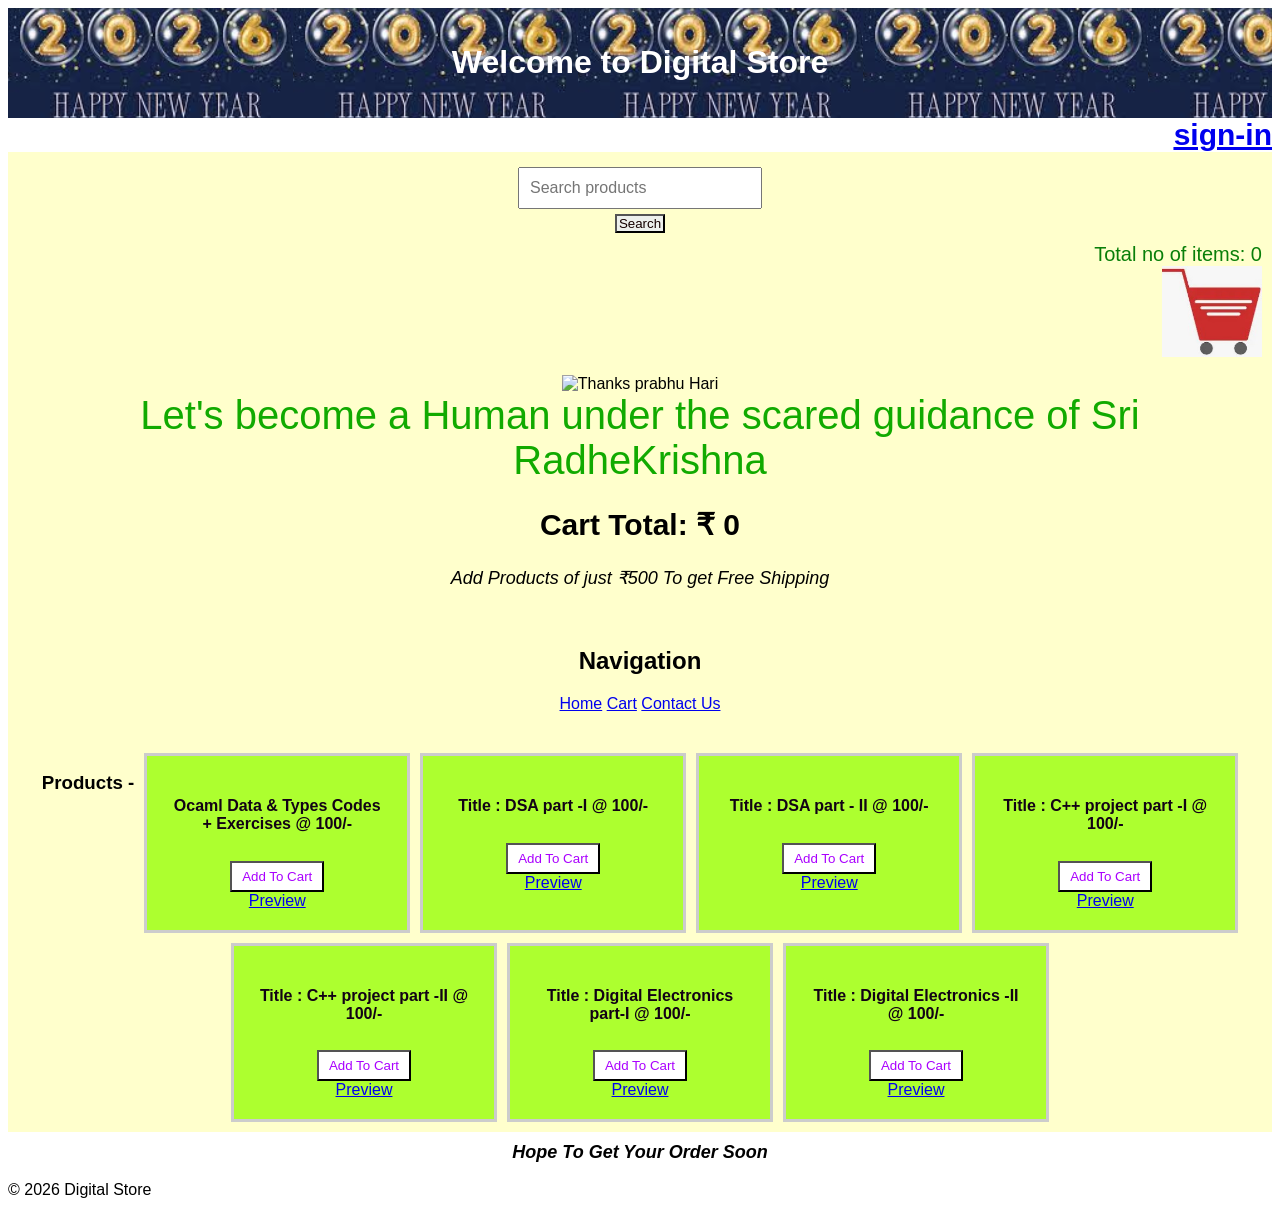
==== index.html @ e3e34397 "Initial commit - frontend ecommerce website" ====
<!DOCTYPE html> 
<html lang="en">
<head>
   <meta charset = "UTF-8">
   <meta name ="viewport"
   content="width=device-width, initial-scale =1.0" >
<title>My store</title>
<link rel="stylesheet" href="main-style.css">
</head>

<body>
 <header>
<h1> Welcome to Digital Store </h1>
</header>
 
<section class="login-link">
<strong><a href="login.html">sign-in</a></strong> 
</section>
 <main> 
<div class="search_container">
<input type="text" id="searchbox" placeholder="Search products">
<button id="searchbtn">Search</button>
<div id="result"></div>
</div>


<div class="cart_whole">
<span id ="ca_rt">0</span>
 <img src = "cart1.jpg" alt="cart items" width = "100">
 <span id ="cartbox"> Cart Empty </span>
 </div>

<p id="cart_message"> </p>



 <img src = "srikrishna.JPG" alt="Thanks prabhu Hari" width = "200">
             <section class="top1">
            <div id ="wel">Let's become a Human under the scared guidance of Sri RadheKrishna</div>

   <h2><span id ="cart_total" >0</span></h2>
   <p id="delivery_fee">
     <img id="ship-icon" src="free-ship.jpg" width="20" alt="Free Shipping" > 
      Free ship above 500/-</p>
</section>

<section class="navi">
    
         <h2>Navigation</h2>
           <a href="index.html">Home</a> 
             <a href="cartvs.html">Cart</a> 
                <a href="contactvs.html">Contact Us</a>

</section>
<section class="products">
      <h3>Products - </h3>
 <article class ="p"><h4>Ocaml Data & Types Codes + Exercises @ 100/-</h4>  
<div class="btn" data-index="0">
<button class ="p_button">Add To Cart </button>
<button class ="d_button" >Remove</button>
</div>
<a href="pre.html?id=0">Preview</a>
</article>

 <article class ="p"><h4>Title : DSA part -I @ 100/-</h4>
<div  class="btn" data-index="1">
<button class ="p_button">Add To Cart </button>
<button class ="d_button" >Remove</button>
</div>
<a href="pre.html?id=1">Preview</a>
</article>

  
          <article class ="p"><h4>Title : DSA part - II @ 100/-</h4>
<div class="btn"  data-index="2">
<button class ="p_button">Add To Cart </button>
<button class ="d_button" >Remove</button>
</div>
<a href="pre.html?id=2">Preview</a>
</article>
    
       <article class="p"><h4>Title : C++ project part -I @ 100/-</h4> 
<div class="btn"  data-index="3">
<button class ="p_button">Add To Cart </button>
<button class ="d_button" >Remove</button>
</div>
<a href="pre.html?id=3">Preview</a>
</article>
    
        <article class="p"><h4>Title : C++ project part -II @ 100/-</h4> 
<div class="btn" data-index="4">
<button class ="p_button">Add To Cart </button>
<button class ="d_button" >Remove</button>
</div>
<a href="pre.html?id=4">Preview</a>
</article>
    
               <article class="p"><h4>Title : Digital Electronics part-I @ 100/-</h4> 
<div class="btn"  data-index="5">
<button class ="p_button">Add To Cart </button>
<button class ="d_button" >Remove</button>
</div>
<a href="pre.html?id=5">Preview</a>
</article>
            
               <article class="p"><h4>Title : Digital Electronics -II @ 100/- </h4>
<div class="btn"  data-index="6" >
<button class ="p_button">Add To Cart </button>
<button class ="d_button" >Remove</button>
</div>
<a href="pre.html?id=6">Preview</a>
</article>

       
</section>          
   </main>
<p id = "info">Original text </p>

<footer>
<p> © 2026 Digital Store </p>
</footer> 
<script src= "main.js" > </script>
<script src= "cart-validation.js" ></script>

</body>
</html>
---- main-style.css ----
/*==========================
Main page style */     
      
      body{
          font-family:Arial , sans-serif;
               background-color:white;
              
           }     
      header{
      background-image: url("header.png");
     background-position-y: center;
      background-position: relative;
        color: #ffffff;
          padding : 15px;
        
                   display:flex;
                        justify-content:center;
                               gap:18px;
}

       main {
                    text-align:center;
                    padding :10px;
                  background-color:#ffffcc;
                  color:black;
                      
}
#cart_message{
font-size:18px;
text-align:center;
margin-top:5px;
}
.cart_whole{
background-color: #ffffcc;

display:flex;
font-size:20px;
flex-direction:column;
align-items : flex-end;
margin-top : 5px;

 }
#ca_rt{
color: rgb(9, 127, 9) ;
}
#cartbox{
  display:none;
border :0.2px solid #0f467d;
background-color:#ffffcc;
color: #0fac31;

}



.search_container{
  display:flex;
  flex-direction:column;
  justify-content:center;
  align-items:center;
 gap:5px;
}
#searchbox{
  margin-top:5px;
padding:10px;
width:220px;
font-size:16px;
color : rgb(0, 1, 0);
}
#searchbtn{
 
color:rgb(22, 1, 1);
background-color:#edf0ed;
padding:0px 2px;
}
.search-item{
  font-weight: bold;
  font-size:larger;
  font-style: italic;
padding: 8px;
margin-top: 6px;
background-color:#52f83c;
color:#120215;
border-radius:4px;
cursor:pointer;
}
#result{
color:rgb(180, 7, 7);
font-size:18px;
}
.login-link{
  text-align: right;
  color:#0000ff;
  font-size:30px;
  font-weight:bold;
  text-decoration:underline;
}
#wel {
                                               font-size:40px;
                                                   color:#11aa00;
   }
.top1 {
                                               font-size:20px;
                                                         text-align:center;

                                                      
                                                                        
}

.navi {
                               padding:20px;
                       margin-bottom: 20px;
                             border-radius:5px;
                               color:black;
                                          text-align:center;

                                  
}
#delivery_fee{
   display:flex;
  justify-content:center;
font-style: italic;
font-size: 18px;
}
.products {
              color:black;
               border-radius:5px;
                                display:flex;
                                      gap:10px;
                                          flex-wrap:wrap;
                                              justify-content:center;
                                                      
                                 
}
.p{
padding:20px;
border :3px solid #ccc;
background-color: greenyellow;
color:#120215;
 
width : 220px ;
}


button {
   background-color: white;
   color:#aa00ff;
transition:background-color 0.5s;
  
}
.p_button , .d_button{
  padding:6px 10px;
  margin-top:6px;
}

.p_button:hover {
background-color:green;
color :black;
cursor:pointer;
}
.d_button:hover {
background-color:red;
color :black;
cursor:pointer;
}
#searchbtn:hover{
  cursor:pointer;
  color:#000000;
  background-color:#0fac31
}
/*css reacting to js */



button:disabled {
background-color :grey;
color:#000000;;
cursor :not-allowed;
}
#info{
  margin-top:10px;
  font-size:18px;
  font-weight:bold;
  text-align: center;
  color:black;
  font-style: italic;
}
/*==========================================================================
====================media-query============================================*/

@media(max-width:600px){
header{
  background-image:url("header.png");
     background-position-y: center;
     
        color: #ffffff;
          padding : 4px;
        font-size:small;
                   display:flex;
                        justify-content:center;
                               
  
}

       main {

                    text-align:center;
                    padding :20px;
                  background-color:#ffffcc;
                  color:black;
                      
}
#wel {
                                               font-size:14px;
                                                   color:#11aa00;
   }
   #searchbox{
 width :90%;
}
.cart_whole{
  background-color:#ffffcc ;
  align-items:flex-end;
  width:"50";
}
.p{
  width:90%;
}
.search-item{
font-size:14px;
}

.login-link{
  text-align: right;
  color:#0000ff;
  font-size:14px;
  font-weight:bold;
  text-decoration:underline;
}}
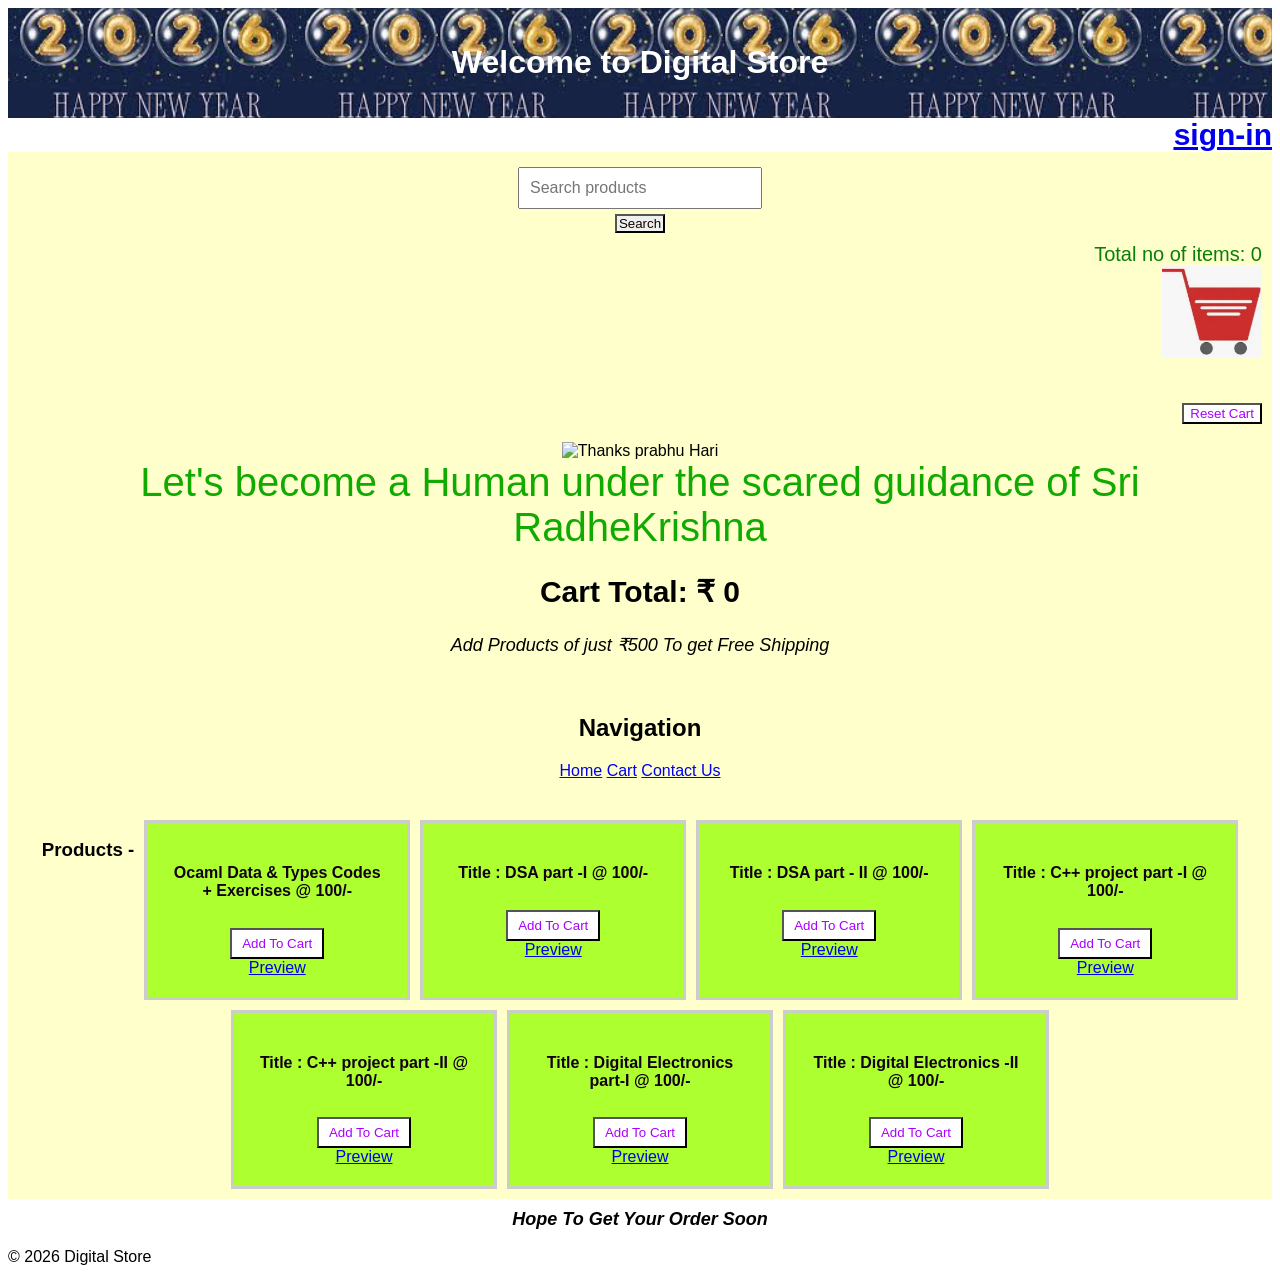
==== commit ba7ec0e8: "Added storage version check to automatically delete old data if code changed and also provided Reset" ====
--- a/index.html
+++ b/index.html
@@ -28,6 +28,7 @@
 <span id ="ca_rt">0</span>
  <img src = "cart1.jpg" alt="cart items" width = "100">
  <span id ="cartbox"> Cart Empty </span>
+ <br><br><button id="clearcart">Reset Cart</button>
  </div>
 
 <p id="cart_message"> </p>
--- a/main-style.css
+++ b/main-style.css
@@ -50,7 +50,12 @@
 color: #0fac31;
 
 }
-
+#clearcart:hover{
+  cursor:pointer;
+  background-color:#ff0000;
+  color:#ffffff;
+
+}
 
 
 .search_container{
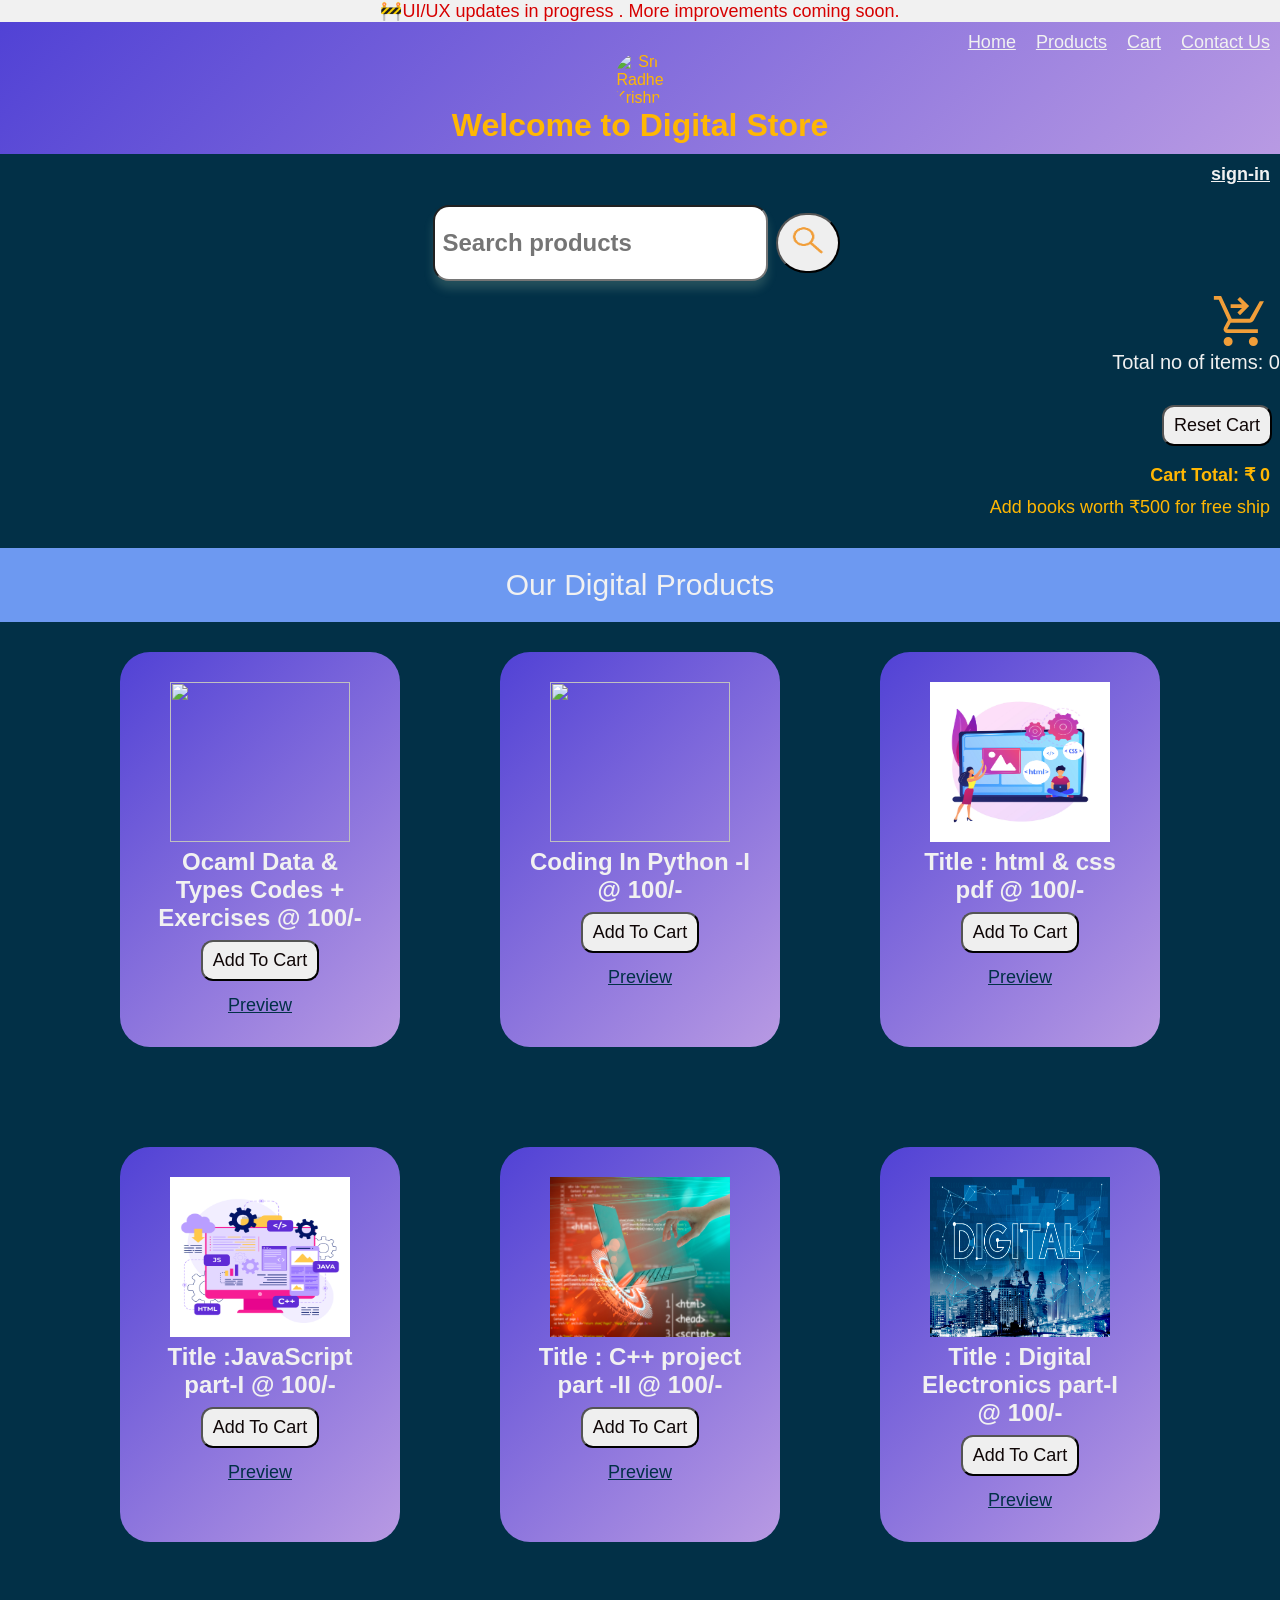
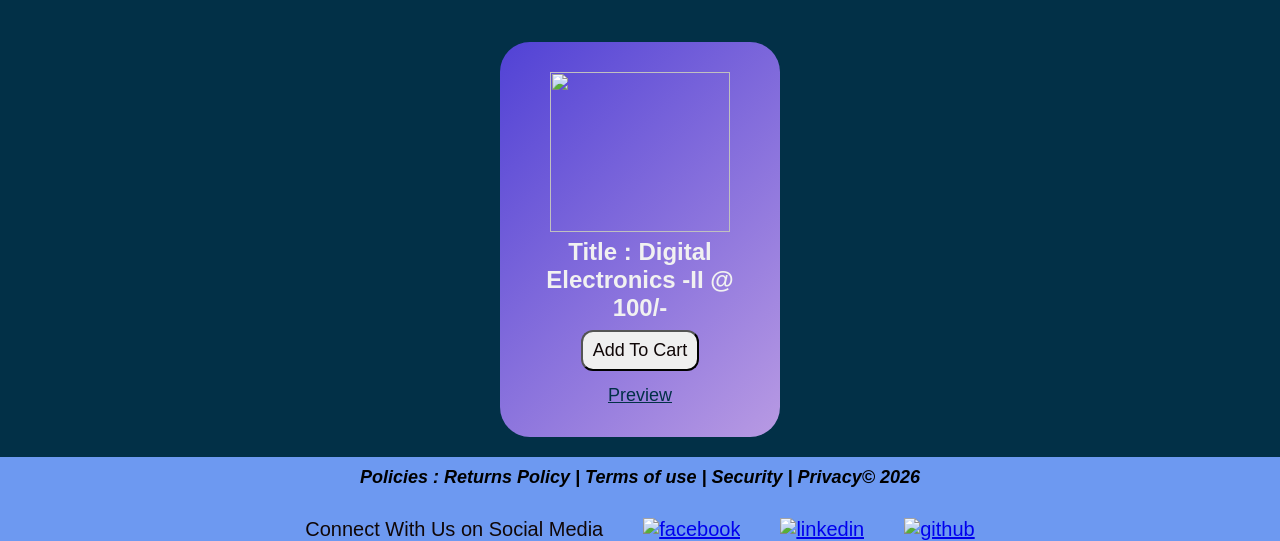
==== commit d2d6969c: "Updated UI/UX . more improvemnts coming soon with better responsiveness" ====
--- a/index.html
+++ b/index.html
@@ -9,61 +9,64 @@
 </head>
 
 <body>
+        <p id="notice">🚧UI/UX updates in progress . More improvements coming soon.</p>
  <header>
+   
+   <nav class="nav">
+    <a href="index.html">Home</a> 
+    <a href="#p">Products</a>
+   <a href="cartvs.html">Cart</a> 
+    <a href="contactvs.html">Contact Us</a>
+   </nav>
+   <img src = "srikrishna.JPG" alt="Sri Radhe Krishna" width = "200">
 <h1> Welcome to Digital Store </h1>
 </header>
  
+
+ <main> 
 <section class="login-link">
-<strong><a href="login.html">sign-in</a></strong> 
+<a href="login.html">sign-in</a>
 </section>
- <main> 
-<div class="search_container">
-<input type="text" id="searchbox" placeholder="Search products">
-<button id="searchbtn">Search</button>
-<div id="result"></div>
-</div>
-
+   <section class="search">
+<input type="text" id="searchbox" placeholder="Search products" />
+<button id="searchbtn">
+   <img src="search.png" alt="search"/>
+</button>
+</section>
+<span id="result"></span>
 
 <div class="cart_whole">
+   <img src="cart.svg" alt="your cart"/>
 <span id ="ca_rt">0</span>
- <img src = "cart1.jpg" alt="cart items" width = "100">
  <span id ="cartbox"> Cart Empty </span>
- <br><br><button id="clearcart">Reset Cart</button>
- </div>
-
+<br><button id="clearcart">Reset Cart</button>
+</div>
 <p id="cart_message"> </p>
 
-
-
- <img src = "srikrishna.JPG" alt="Thanks prabhu Hari" width = "200">
-             <section class="top1">
-            <div id ="wel">Let's become a Human under the scared guidance of Sri RadheKrishna</div>
-
+ <section class="cart-part">
    <h2><span id ="cart_total" >0</span></h2>
-   <p id="delivery_fee">
-     <img id="ship-icon" src="free-ship.jpg" width="20" alt="Free Shipping" > 
-      Free ship above 500/-</p>
+   <p id="delivery_fee">Free ship above 500/-</p>
 </section>
 
-<section class="navi">
-    
-         <h2>Navigation</h2>
-           <a href="index.html">Home</a> 
-             <a href="cartvs.html">Cart</a> 
-                <a href="contactvs.html">Contact Us</a>
+<p id="product-heading">Our Digital Products </p>
 
-</section>
 <section class="products">
-      <h3>Products - </h3>
- <article class ="p"><h4>Ocaml Data & Types Codes + Exercises @ 100/-</h4>  
+  
+ <article id="p" class ="p">
+   <img src="books.jpg" width="180" height="160"/> 
+        <h4>Ocaml Data & Types Codes + Exercises @ 100/-</h4>
 <div class="btn" data-index="0">
+   
 <button class ="p_button">Add To Cart </button>
 <button class ="d_button" >Remove</button>
 </div>
+
 <a href="pre.html?id=0">Preview</a>
 </article>
 
- <article class ="p"><h4>Title : DSA part -I @ 100/-</h4>
+ <article class ="p">
+    <img src="py.jpg" width="180" height="160"/> 
+   <h4>Coding In Python -I @ 100/-</h4>
 <div  class="btn" data-index="1">
 <button class ="p_button">Add To Cart </button>
 <button class ="d_button" >Remove</button>
@@ -72,7 +75,9 @@
 </article>
 
   
-          <article class ="p"><h4>Title : DSA part - II @ 100/-</h4>
+          <article class ="p">   
+            <img src="css.jpg" width="180" height="160"/> 
+            <h4>Title : html & css pdf @ 100/-</h4>
 <div class="btn"  data-index="2">
 <button class ="p_button">Add To Cart </button>
 <button class ="d_button" >Remove</button>
@@ -80,7 +85,9 @@
 <a href="pre.html?id=2">Preview</a>
 </article>
     
-       <article class="p"><h4>Title : C++ project part -I @ 100/-</h4> 
+       <article class="p">
+           <img src="js.jpg" width="180" height="160"/> 
+           <h4>Title :JavaScript part-I @ 100/-</h4> 
 <div class="btn"  data-index="3">
 <button class ="p_button">Add To Cart </button>
 <button class ="d_button" >Remove</button>
@@ -88,7 +95,9 @@
 <a href="pre.html?id=3">Preview</a>
 </article>
     
-        <article class="p"><h4>Title : C++ project part -II @ 100/-</h4> 
+        <article class="p">
+          <img src="c++.jpg" width="180" height="160"/> 
+          <h4>Title : C++ project part -II @ 100/-</h4> 
 <div class="btn" data-index="4">
 <button class ="p_button">Add To Cart </button>
 <button class ="d_button" >Remove</button>
@@ -96,7 +105,9 @@
 <a href="pre.html?id=4">Preview</a>
 </article>
     
-               <article class="p"><h4>Title : Digital Electronics part-I @ 100/-</h4> 
+ <article class="p">
+   <img src="digital.jpg" width="180" height="160"/> 
+                   <h4>Title : Digital Electronics part-I @ 100/-</h4> 
 <div class="btn"  data-index="5">
 <button class ="p_button">Add To Cart </button>
 <button class ="d_button" >Remove</button>
@@ -104,21 +115,38 @@
 <a href="pre.html?id=5">Preview</a>
 </article>
             
-               <article class="p"><h4>Title : Digital Electronics -II @ 100/- </h4>
+               <article class="p">
+                     <img src="py.jpg" width="180" height="160"/>
+                  <h4>Title : Digital Electronics -II @ 100/- </h4>
 <div class="btn"  data-index="6" >
 <button class ="p_button">Add To Cart </button>
 <button class ="d_button" >Remove</button>
 </div>
 <a href="pre.html?id=6">Preview</a>
 </article>
-
-       
 </section>          
    </main>
-<p id = "info">Original text </p>
+
+
 
 <footer>
-<p> © 2026 Digital Store </p>
+   
+   <span id = "info">Policies : Returns Policy | Terms of use | Security | Privacy© 2026 </span>
+
+<div class="connect">
+ 
+     <p id="social-links">Connect With Us on Social Media
+ <a href="https://www.facebook.com/DKARMAKA">   
+<img src="https://cdn.jsdelivr.net/gh/devicons/devicon@latest/icons/facebook/facebook-original.svg" alt="facebook" width="24" height="24"/>
+</a>   
+ <a href="https://www.linkedin.com/in/dipanjan-karmakar-720b54321">   
+<img src="https://cdn.jsdelivr.net/gh/devicons/devicon@latest/icons/linkedin/linkedin-original.svg" alt="linkedin" width="24" height="24"/>        
+</a> 
+ <a href="https://github.com/98180883">   
+<img src="https://cdn.jsdelivr.net/gh/devicons/devicon@latest/icons/github/github-original.svg" alt="github" width="24" height="24" />
+</a>
+</p>
+</div>
 </footer> 
 <script src= "main.js" > </script>
 <script src= "cart-validation.js" ></script>
--- a/main-style.css
+++ b/main-style.css
@@ -1,29 +1,73 @@
+:root{
+  --bg-main : #023047;
+  --bg-soft: #6d99f1;
+  --primary-colour : #FFB703;
+  --secondary-color : #FB8500;
+ --accent-color: #B1740F;
+ --text-color:#f1f1f1;
+--text-dark:#100707;
+ --warning-color: rgb(135, 0, 0);
+ --success-color: rgb(4, 111, 4);
+  --linear-gradient1:linear-gradient(
+    135deg,
+   #5142d5,
+    #b89ae3
+  );
+}
+
+
+
+
+
 /*==========================
 Main page style */     
       
-      body{
-          font-family:Arial , sans-serif;
-               background-color:white;
-              
-           }     
+*{
+  padding: 0;
+  margin: 0;
+}
+    html,body{
+min-height: 100vh;
+ font-family:Arial , sans-serif;
+background-color:var(--bg-main);
+ scroll-behavior: smooth;          
+            
+           }  
+  #notice{
+    text-align: center;
+    font-size:18px;
+    background-color: #f1f1f1;
+    color:#d60000;
+ }   
       header{
-      background-image: url("header.png");
-     background-position-y: center;
-      background-position: relative;
-        color: #ffffff;
-          padding : 15px;
-        
-                   display:flex;
-                        justify-content:center;
-                               gap:18px;
+    background: var(--linear-gradient1);
+        color:var(--primary-colour);
+        padding:10px;
+             text-align: center;
+}
+
+header img{
+max-width:50px;
+height:40;
+border-radius: 50%;
 }
 
        main {
                     text-align:center;
-                    padding :10px;
-                  background-color:#ffffcc;
-                  color:black;
+                 
+                  background-color:var(--bg-main);
+                  color:var(--text-color);
                       
+}
+.login-link{
+  text-align: right;
+  padding:10px;
+}
+.login-link a{
+  color:var(--text-color);
+  font-size:18px;
+  font-weight:bold;
+ 
 }
 #cart_message{
 font-size:18px;
@@ -31,8 +75,6 @@
 margin-top:5px;
 }
 .cart_whole{
-background-color: #ffffcc;
-
 display:flex;
 font-size:20px;
 flex-direction:column;
@@ -40,138 +82,156 @@
 margin-top : 5px;
 
  }
+ .cart_whole img{
+width:80px;
+height:60px;
+ }
 #ca_rt{
-color: rgb(9, 127, 9) ;
+color: var(--text-color);
 }
 #cartbox{
-  display:none;
-border :0.2px solid #0f467d;
-background-color:#ffffcc;
-color: #0fac31;
+display:none;
 
 }
 #clearcart:hover{
   cursor:pointer;
-  background-color:#ff0000;
-  color:#ffffff;
-
-}
-
-
-.search_container{
+  background-color:var(--warning-color);
+  color:var(--text-color);
+
+}
+
+.search {
   display:flex;
-  flex-direction:column;
-  justify-content:center;
-  align-items:center;
- gap:5px;
-}
-#searchbox{
-  margin-top:5px;
-padding:10px;
-width:220px;
-font-size:16px;
-color : rgb(0, 1, 0);
-}
+  justify-content: center;
+  margin:10px;
+}
+.search input{
+  font-weight: bold;
+}
+#searchbox {
+font-size:24px;
+color :var(--text-dark);
+border-radius:16px;
+padding:8px;
+box-shadow: 0 8px 10px rgba(194, 228, 189, 0.179);
+}
+
 #searchbtn{
+  border-radius: 40px;
+}
+#searchbtn img{
+width:40px;
+height:35px;
+}
+#result{
+color:var(--secondary-color);
+font-size:24px;
+}
+
+
+.cart-part{
+ display:flex;
+ flex-direction: column;
+ align-items: flex-end;
+ gap:10px;
+ font-size: 10px;  
+ margin:10px;      
+}
+#cart_total,#delivery_fee{
+  color:var(--primary-colour);
+  font-size: 18px;
+}
+.nav{
+    display:flex;
+justify-content: flex-end;
+  gap:20px;
+  }
+  .nav a{
+    color:var(--text-color);
+    font-size: 18px;
+  }
+  .nav a:hover{
+    color:var(--primary-color);
+  }
  
-color:rgb(22, 1, 1);
-background-color:#edf0ed;
-padding:0px 2px;
-}
-.search-item{
-  font-weight: bold;
-  font-size:larger;
-  font-style: italic;
-padding: 8px;
-margin-top: 6px;
-background-color:#52f83c;
-color:#120215;
-border-radius:4px;
+#product-heading{
+
+  background-color: var(--bg-soft);
+  font-size: 30px;
+  padding:20px;
+  margin: 30px auto 30px;
+
+ }
+
+.products {
+  border-radius:5px;
+ display:flex;
+ gap:10px;
+justify-content:center;
+ flex-wrap:wrap;
+    gap:100px;
+                             
+}
+.p{
+padding:30px;
+font-size: 24px;
+background:var(--linear-gradient1);
+color:var(--text-color);
+width:auto;
+max-width : 220px ;
+border-radius: 30px;    
+}
+
+.p a{
+  font-size: 18px;
+  color:var(--bg-main);
+}
+.img-wrapper{
+    position: relative;
+    width: 100%;
+    height:130px;
+    overflow: hidden;
+    border-radius: 12px 12px 0 0;
+}
+
+
+button {
+  color:var(--text-dark);
+  border-radius: 12px;
+  font-size: 18px;
+  padding:8px 10px;
+  margin:8px;
+}
+
+
+
+.p_button:hover {
+background-color:var(--secondary-color);
 cursor:pointer;
-}
-#result{
-color:rgb(180, 7, 7);
-font-size:18px;
-}
-.login-link{
-  text-align: right;
-  color:#0000ff;
-  font-size:30px;
-  font-weight:bold;
-  text-decoration:underline;
-}
-#wel {
-                                               font-size:40px;
-                                                   color:#11aa00;
-   }
-.top1 {
-                                               font-size:20px;
-                                                         text-align:center;
-
-                                                      
-                                                                        
-}
-
-.navi {
-                               padding:20px;
-                       margin-bottom: 20px;
-                             border-radius:5px;
-                               color:black;
-                                          text-align:center;
-
-                                  
-}
-#delivery_fee{
-   display:flex;
-  justify-content:center;
-font-style: italic;
-font-size: 18px;
-}
-.products {
-              color:black;
-               border-radius:5px;
-                                display:flex;
-                                      gap:10px;
-                                          flex-wrap:wrap;
-                                              justify-content:center;
-                                                      
-                                 
-}
-.p{
-padding:20px;
-border :3px solid #ccc;
-background-color: greenyellow;
-color:#120215;
- 
-width : 220px ;
-}
-
-
-button {
-   background-color: white;
-   color:#aa00ff;
-transition:background-color 0.5s;
-  
-}
-.p_button , .d_button{
-  padding:6px 10px;
-  margin-top:6px;
-}
-
-.p_button:hover {
-background-color:green;
-color :black;
-cursor:pointer;
+transform: translateY(4px)  scale(1.03);
 }
 .d_button:hover {
 background-color:red;
-color :black;
+transform: translateY(4px)  scale(1.03);
 cursor:pointer;
 }
-#searchbtn:hover{
-  cursor:pointer;
-  color:#000000;
-  background-color:#0fac31
+
+footer{
+  margin-top:20px;
+  display:flex;
+  flex-direction: column;
+  align-items: center;
+  justify-content: center;
+  background-color: var(--bg-soft);
+  color:var(--text-color);
+  gap:30px;
+  font-size: 20px;
+}
+
+#social-links {
+  color:var(--text-dark);
+  display:flex;
+  gap:40px;
 }
 /*css reacting to js */
 
@@ -190,54 +250,34 @@
   color:black;
   font-style: italic;
 }
-/*==========================================================================
-====================media-query============================================*/
-
-@media(max-width:600px){
-header{
-  background-image:url("header.png");
-     background-position-y: center;
-     
-        color: #ffffff;
-          padding : 4px;
-        font-size:small;
-                   display:flex;
-                        justify-content:center;
-                               
-  
-}
-
-       main {
-
-                    text-align:center;
-                    padding :20px;
-                  background-color:#ffffcc;
-                  color:black;
-                      
-}
-#wel {
-                                               font-size:14px;
-                                                   color:#11aa00;
-   }
-   #searchbox{
- width :90%;
-}
-.cart_whole{
-  background-color:#ffffcc ;
-  align-items:flex-end;
-  width:"50";
-}
-.p{
-  width:90%;
-}
-.search-item{
-font-size:14px;
-}
-
-.login-link{
-  text-align: right;
-  color:#0000ff;
-  font-size:14px;
-  font-weight:bold;
-  text-decoration:underline;
-}}+ /*media query */
+ @media (max-width: 480px) {
+
+  header img {
+    max-width: 40px;
+    height: 40px;
+  }
+
+  #product-heading {
+    font-size: 22px;
+    padding: 15px;
+  }
+
+  .p {
+    font-size: 18px;
+    border-radius: 20px;
+  }
+
+  #searchbox {
+    font-size: 16px;
+    padding: 6px;
+  }
+
+  #cart_message {
+    font-size: 16px;
+  }
+
+  footer {
+    font-size: 14px;
+  }
+}
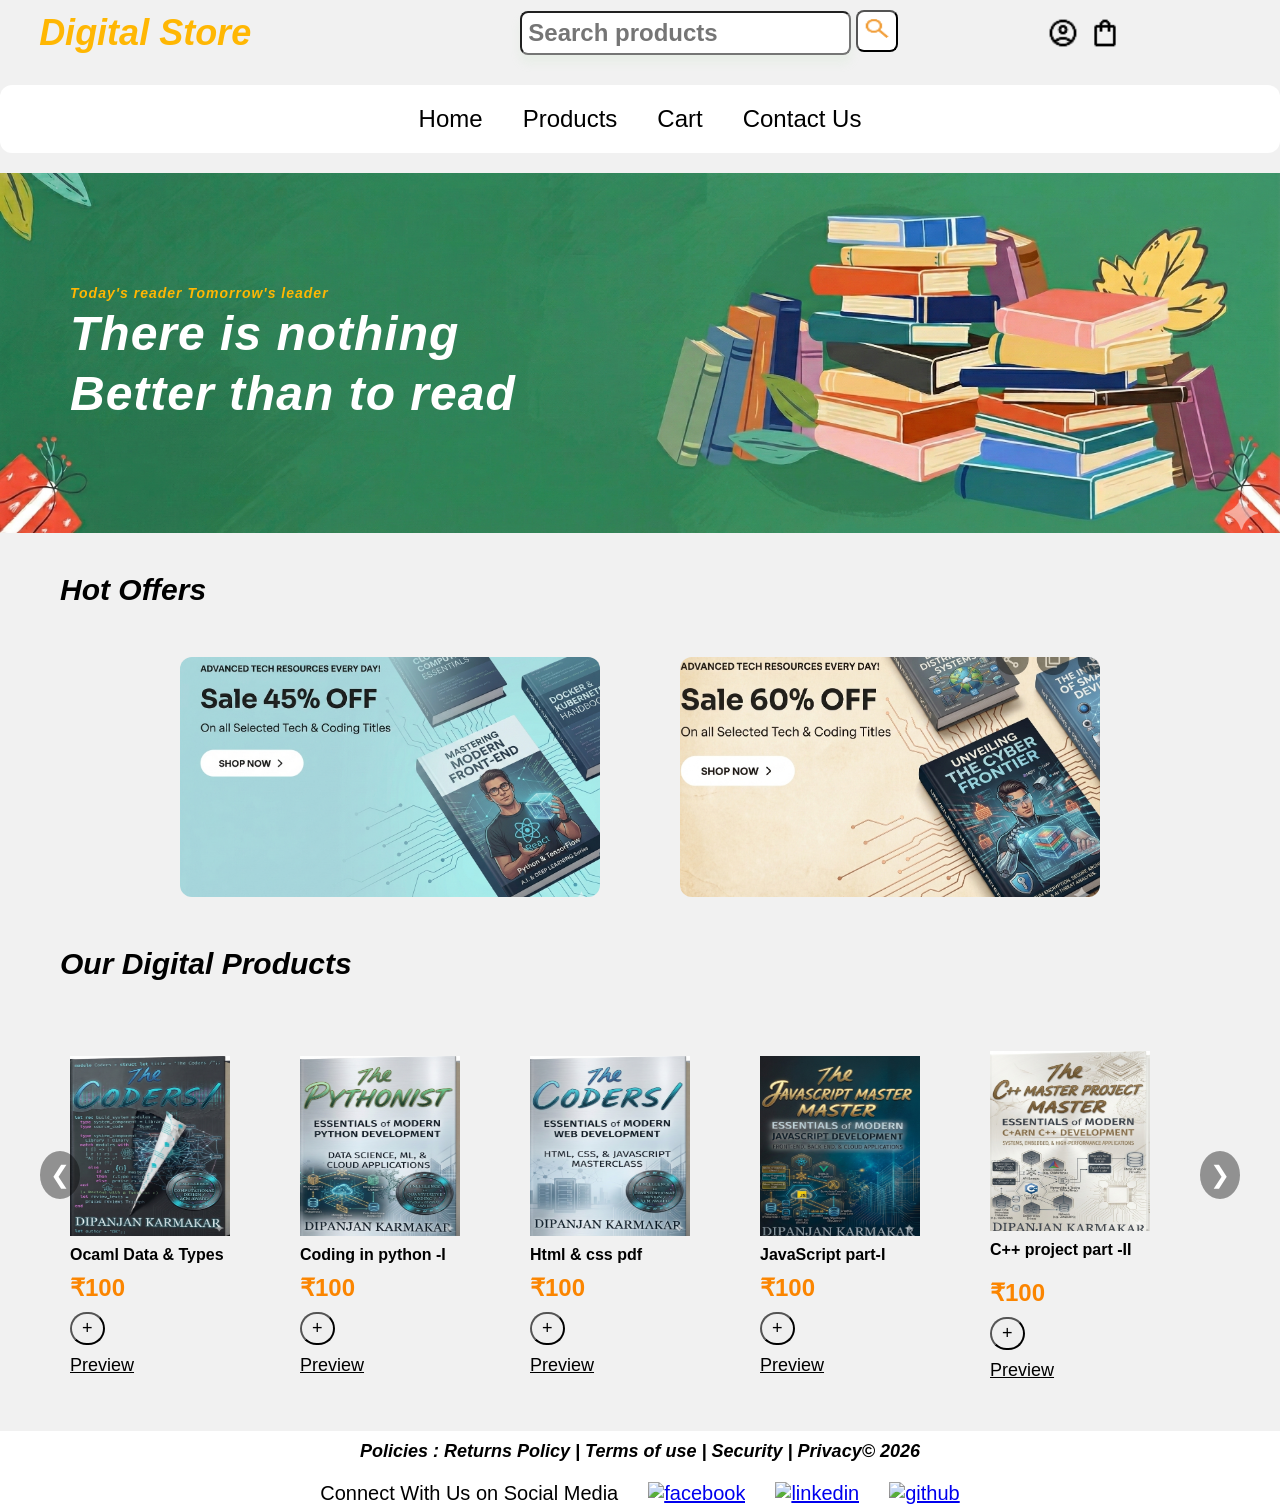
==== commit b268dbbf: "feat: improve UI/UX , enhanced design and responsiveness , added more interactive JS features" ====
--- a/index.html
+++ b/index.html
@@ -9,122 +9,159 @@
 </head>
 
 <body>
-        <p id="notice">🚧UI/UX updates in progress . More improvements coming soon.</p>
  <header>
-   
-   <nav class="nav">
+  <p id="store-title">Digital Store</p> 
+  
+  <section class="search">
+<input type="text" id="searchbox" placeholder="Search products" />
+<button id="searchbtn">
+   <img src="search.png" alt="search"/>
+</button>
+</section>
+<div class="user-actions">
+<section class="login-link">
+    <a href="login.html"><img src="login.png"  alt="login"></a> 
+
+</section>
+  
+<section class="cart_whole">
+ <a href="cartvs.html"><img src="cart.png" alt="your cart"></a>
+       <p id="cart-count"></p>
+</section>
+ <button id="menu-btn">☰</button> 
+</div>
+  
+</header>
+
+ <main> 
+   <p id="result"></p>
+    <nav class="nav">
     <a href="index.html">Home</a> 
     <a href="#p">Products</a>
    <a href="cartvs.html">Cart</a> 
     <a href="contactvs.html">Contact Us</a>
    </nav>
-   <img src = "srikrishna.JPG" alt="Sri Radhe Krishna" width = "200">
-<h1> Welcome to Digital Store </h1>
-</header>
  
-
- <main> 
-<section class="login-link">
-<a href="login.html">sign-in</a>
-</section>
-   <section class="search">
-<input type="text" id="searchbox" placeholder="Search products" />
-<button id="searchbtn">
-   <img src="search.png" alt="search"/>
-</button>
-</section>
-<span id="result"></span>
-
-<div class="cart_whole">
-   <img src="cart.svg" alt="your cart"/>
-<span id ="ca_rt">0</span>
- <span id ="cartbox"> Cart Empty </span>
-<br><button id="clearcart">Reset Cart</button>
-</div>
-<p id="cart_message"> </p>
-
- <section class="cart-part">
-   <h2><span id ="cart_total" >0</span></h2>
-   <p id="delivery_fee">Free ship above 500/-</p>
-</section>
-
+  <nav class="mob-nav">
+       <a href="index.html">Home</a> 
+    <a href="#p">Products</a>
+   <a href="cartvs.html">Go to Cart</a> 
+    <a href="contactvs.html">Contact Us</a>
+   </nav>
+
+    <article class="middle-container">
+      <span>Today's reader Tomorrow's leader</span>
+   <p>There is nothing </p>
+     <p>Better than to read </p>
+</article>
+<p id="offers-heading">Hot Offers</p>
+<article class="offers-container">
+     <img src="offer2.png">
+   <img src="offer3.png" >
+    
+      
+   </article>
 <p id="product-heading">Our Digital Products </p>
 
-<section class="products">
-  
+
+  
+              <div class="slider">
+              
+            <button id="L-slideBtn">❮</button>
+               <section class="products">
  <article id="p" class ="p">
-   <img src="books.jpg" width="180" height="160"/> 
-        <h4>Ocaml Data & Types Codes + Exercises @ 100/-</h4>
+   <img src="card1.png"> 
+        <h4>Ocaml Data & Types</h4>
+        
+        <p class="price">₹100</p>
 <div class="btn" data-index="0">
    
-<button class ="p_button">Add To Cart </button>
-<button class ="d_button" >Remove</button>
+<button class ="p_button">+</button>
+<button class ="d_button" >-</button>
 </div>
 
 <a href="pre.html?id=0">Preview</a>
 </article>
 
  <article class ="p">
-    <img src="py.jpg" width="180" height="160"/> 
-   <h4>Coding In Python -I @ 100/-</h4>
+    <img src="card2.png"> 
+   <h4>Coding in python -I</h4>
+ 
+       <p class="price">₹100</p>
 <div  class="btn" data-index="1">
-<button class ="p_button">Add To Cart </button>
-<button class ="d_button" >Remove</button>
+<button class ="p_button">+</button>
+<button class ="d_button" >-</button>
 </div>
 <a href="pre.html?id=1">Preview</a>
 </article>
 
   
           <article class ="p">   
-            <img src="css.jpg" width="180" height="160"/> 
-            <h4>Title : html & css pdf @ 100/-</h4>
+           <img src="card3.png"> 
+          <h4>Html & css pdf</h4>
+            
+                <p class="price">₹100</p>
+               
 <div class="btn"  data-index="2">
-<button class ="p_button">Add To Cart </button>
-<button class ="d_button" >Remove</button>
+<button class ="p_button">+</button>
+<button class ="d_button" >-</button>
 </div>
 <a href="pre.html?id=2">Preview</a>
 </article>
     
        <article class="p">
-           <img src="js.jpg" width="180" height="160"/> 
-           <h4>Title :JavaScript part-I @ 100/-</h4> 
+           <img src="card4.png"> 
+
+           <h4>JavaScript part-I</h4>
+           
+               <p class="price">₹100</p> 
 <div class="btn"  data-index="3">
-<button class ="p_button">Add To Cart </button>
-<button class ="d_button" >Remove</button>
+<button class ="p_button">+</button>
+<button class ="d_button" >-</button>
 </div>
 <a href="pre.html?id=3">Preview</a>
 </article>
     
         <article class="p">
-          <img src="c++.jpg" width="180" height="160"/> 
-          <h4>Title : C++ project part -II @ 100/-</h4> 
+             <img src="card5.png"> 
+
+          <h4>C++ project part -II</h4>
+         
+            </p>
+              <p class="price">₹100</p> 
 <div class="btn" data-index="4">
-<button class ="p_button">Add To Cart </button>
-<button class ="d_button" >Remove</button>
+<button class ="p_button">+</button>
+<button class ="d_button" >-</button>
 </div>
 <a href="pre.html?id=4">Preview</a>
 </article>
     
  <article class="p">
-   <img src="digital.jpg" width="180" height="160"/> 
-                   <h4>Title : Digital Electronics part-I @ 100/-</h4> 
+       <img src="card6.png"> 
+
+                   <h4>Digital Electronics -I</h4>
+                       <p class="price">₹100</p> 
 <div class="btn"  data-index="5">
-<button class ="p_button">Add To Cart </button>
-<button class ="d_button" >Remove</button>
+<button class ="p_button">+</button>
+<button class ="d_button" >-</button>
 </div>
 <a href="pre.html?id=5">Preview</a>
 </article>
             
                <article class="p">
-                     <img src="py.jpg" width="180" height="160"/>
-                  <h4>Title : Digital Electronics -II @ 100/- </h4>
+                       <img src="card7.png"> 
+
+                  <h4>Digital Electronics -II</h4>
+                      <p class="price">₹100</p>
 <div class="btn"  data-index="6" >
-<button class ="p_button">Add To Cart </button>
-<button class ="d_button" >Remove</button>
+<button class ="p_button">+</button>
+<button class ="d_button" >-</button>
 </div>
 <a href="pre.html?id=6">Preview</a>
 </article>
-</section>          
+ <button id="R-slideBtn">❯</button>
+ </div>
+</section>     
    </main>
 
 
@@ -148,9 +185,12 @@
 </p>
 </div>
 </footer> 
-<script src= "main.js" > </script>
-<script src= "cart-validation.js" ></script>
-
+
+<script src= "main.js"></script>
+<script src="cart-validation.js"></script>
+<script src= "search.js"></script>
+<script src= "hamberger.js"></script>
+<script src= "slide.js"></script>
 </body>
 </html>
 
--- a/main-style.css
+++ b/main-style.css
@@ -1,18 +1,14 @@
 :root{
-  --bg-main : #023047;
-  --bg-soft: #6d99f1;
+
+  --bg-main:#f1f1f1;
+  --card-bg: #ffffff;
   --primary-colour : #FFB703;
   --secondary-color : #FB8500;
- --accent-color: #B1740F;
- --text-color:#f1f1f1;
---text-dark:#100707;
+ --text-color:#000000;
+--text-white:#ffffff;
  --warning-color: rgb(135, 0, 0);
  --success-color: rgb(4, 111, 4);
-  --linear-gradient1:linear-gradient(
-    135deg,
-   #5142d5,
-    #b89ae3
-  );
+ 
 }
 
 
@@ -22,52 +18,165 @@
 /*==========================
 Main page style */     
       
-*{
-  padding: 0;
-  margin: 0;
+*,
+*::before,
+*::after{
+  margin:0;
+  padding:0;
+  box-sizing:border-box;
 }
     html,body{
+      width: 100%;
 min-height: 100vh;
  font-family:Arial , sans-serif;
 background-color:var(--bg-main);
- scroll-behavior: smooth;          
-            
-           }  
-  #notice{
-    text-align: center;
-    font-size:18px;
-    background-color: #f1f1f1;
-    color:#d60000;
- }   
+ scroll-behavior: smooth;         
+ }  
+
       header{
-    background: var(--linear-gradient1);
+        position: relative;
+        display: flex;
+        justify-content: space-evenly;
+        align-items: center;
+        flex-wrap: wrap;
         color:var(--primary-colour);
         padding:10px;
-             text-align: center;
-}
-
-header img{
-max-width:50px;
-height:40;
-border-radius: 50%;
-}
-
+}
+
+#store-title{
+  position: relative;
+  right:120px;
+  text-align: left;
+  font-size:36px;
+  font-weight: bold;
+  font-style: italic;
+}
+
+.search input{
+  font-weight: bold;
+}
+#searchbox {
+font-size:24px;
+color :var(--text-color);
+border-radius:8px;
+padding:6px;
+box-shadow: 0 8px 10px rgba(194, 228, 189, 0.179);
+}
+#searchbtn{
+  padding:4px;
+     background-color: var(--text-white);
+  font-size:18px;
+  border-radius: 8px;
+  transition:transform 0.3 ease;
+}
+#searchbtn:hover{
+  cursor: pointer;
+    transform: scale(1.03);
+}
+#searchbtn img{
+width:30px;
+height:25px;
+}
+#result{
+  text-align: center;
+color:var(--secondary-color);
+font-size:18px;
+}
+#result:hover{
+cursor:pointer;
+}
+.user-actions{
+  display: flex;
+  align-items: center;
+  gap:10px;
+}
+.login-link img,
+.cart_whole img {
+  width: 32px;
+  height:32px;
+  display: block;
+  transition: 0.2s ease;
+  cursor: pointer;
+}
+
+.login-link img:hover,
+.cart_whole img:hover {
+  transform: scale(1.08);
+}
+.nav{
+  margin:20px auto;
+  background: var(--card-bg);
+  padding: 20px;
+    display:flex;
+    justify-content: center;
+    align-items: center;
+  gap:40px;
+    font-size:24px;
+    border-radius: 12px;
+  }
+  .nav a{
+    color:var(--text-color);
+    text-decoration: none;
+  }
+  .nav a:hover{
+    color:var(--secondary-color);
+  }
+ 
        main {
-                    text-align:center;
-                 
+                  text-align:center;
                   background-color:var(--bg-main);
                   color:var(--text-color);
                       
 }
-.login-link{
-  text-align: right;
+.middle-container{
+    overflow-x: hidden;
+  height:360px;
+  margin: 10px auto;
+  padding: 10px;
+  font-size:48px;
+  font-style: italic;
+  font-weight: bold;
+  display: flex;
+  flex-direction: column;
+  justify-content: center;
+  align-items: flex-start;
+  gap:5px;
+  letter-spacing: 1px;
+  background-image: url('books-bg.png');
+  background-size: cover;
+  background-position: center;
+  background-repeat: no-repeat;
+  color:var(--text-white);
+}
+.middle-container p {
+  margin-left:60px;
+}
+.middle-container span{
+  font-size: 14px;
+   margin-left:60px;
+   color:var(--primary-colour)
+}
+.offers-container{
   padding:10px;
-}
-.login-link a{
-  color:var(--text-color);
-  font-size:18px;
-  font-weight:bold;
- 
+  margin: 40px auto;
+  display: flex;
+  justify-content:center;
+  align-items:center;
+  gap:80px;
+
+}
+.offers-container img{ 
+  width:50%;
+   max-width:420px;
+  height: 240px;       
+  object-fit: cover; 
+  border-radius:12px;
+    transition: transform 0.3s ease, box-shadow 0.3s ease;
+  cursor: pointer;
+}
+.offers-container img:hover{
+  transform: translateY(-8px);
+  box-shadow: 0 15px 30px rgba(0,0,0,0.15);
 }
 #cart_message{
 font-size:18px;
@@ -77,130 +186,117 @@
 .cart_whole{
 display:flex;
 font-size:20px;
-flex-direction:column;
-align-items : flex-end;
-margin-top : 5px;
-
+align-items : center;
  }
- .cart_whole img{
-width:80px;
-height:60px;
+
+#cart-count{
+  display: none;
+color: var(--text-color);
+}
+.cart_whole:hover #cart-count{
+  display: block;
+}
+#menu-btn{
+  display: none;
+}
+.mob-nav{
+  display: none;
+}
+
+ 
+#product-heading ,#offers-heading{
+  text-align: left;
+  font-size: 30px;
+  font-weight: bold;
+  font-style: italic;
+  margin:40px 60px 30px;
  }
-#ca_rt{
-color: var(--text-color);
-}
-#cartbox{
-display:none;
-
-}
-#clearcart:hover{
-  cursor:pointer;
-  background-color:var(--warning-color);
-  color:var(--text-color);
-
-}
-
-.search {
-  display:flex;
+
+.products {
+margin: 30px 60px;
+  display: flex;
+  gap: 10px;
+  overflow-x: auto; 
+overflow-y: hidden;
+scroll-behavior: smooth;  
+}
+.products::-webkit-scrollbar {
+  display: none !important;;
+}
+.slider {
+  position: relative;
+  display: flex;
+  align-items: center;
+
+}
+
+#L-slideBtn,
+#R-slideBtn {
+  font-size: 24px;
+position: absolute;
+  top:40%;
+  transform: translateY(-50%);
+ background: rgba(0, 0, 0, 0.4);   
+  color: white;
+  color: var(--text-white);
+  border: none;
+  padding:10px;
+  cursor: pointer;
+  border-radius: 50%;
+  z-index: 10;
+}
+#L-slideBtn {
+left: 40px;
+}
+
+#R-slideBtn {
+  right: 40px;
+}
+
+.p{
+  flex: 0 0 220px; 
+  display: flex;
+  flex-direction: column;
+  gap:10px;
   justify-content: center;
-  margin:10px;
-}
-.search input{
+  align-items: flex-start;
+  
+  padding: 10px;
+box-shadow: 0 10px 25px rgba(0, 0, 0, 0.005);
+}
+
+.price{
+  font-size: 24px;
+  color:var(--secondary-color);
   font-weight: bold;
 }
-#searchbox {
-font-size:24px;
-color :var(--text-dark);
-border-radius:16px;
-padding:8px;
-box-shadow: 0 8px 10px rgba(194, 228, 189, 0.179);
-}
-
-#searchbtn{
-  border-radius: 40px;
-}
-#searchbtn img{
-width:40px;
-height:35px;
-}
-#result{
-color:var(--secondary-color);
-font-size:24px;
-}
-
-
-.cart-part{
- display:flex;
- flex-direction: column;
- align-items: flex-end;
- gap:10px;
- font-size: 10px;  
- margin:10px;      
-}
-#cart_total,#delivery_fee{
-  color:var(--primary-colour);
-  font-size: 18px;
-}
-.nav{
-    display:flex;
-justify-content: flex-end;
-  gap:20px;
-  }
-  .nav a{
-    color:var(--text-color);
-    font-size: 18px;
-  }
-  .nav a:hover{
-    color:var(--primary-color);
-  }
- 
-#product-heading{
-
-  background-color: var(--bg-soft);
-  font-size: 30px;
-  padding:20px;
-  margin: 30px auto 30px;
-
- }
-
-.products {
-  border-radius:5px;
- display:flex;
- gap:10px;
-justify-content:center;
- flex-wrap:wrap;
-    gap:100px;
-                             
-}
-.p{
-padding:30px;
-font-size: 24px;
-background:var(--linear-gradient1);
-color:var(--text-color);
-width:auto;
-max-width : 220px ;
-border-radius: 30px;    
-}
-
 .p a{
   font-size: 18px;
-  color:var(--bg-main);
-}
-.img-wrapper{
-    position: relative;
-    width: 100%;
-    height:130px;
-    overflow: hidden;
-    border-radius: 12px 12px 0 0;
-}
-
-
-button {
+  color:var(--text-color);
+}
+.p a:hover{
+  color: var(--primary-colour);
+}
+.p img{
+  width:80%;
+  height:180px;
+    transition: transform 0.3s ease, box-shadow 0.3s ease;
+  cursor: pointer;
+}
+.p img:hover{
+   transform: translateY(-8px);
+  box-shadow: 0 15px 30px rgba(0,0,0,0.15);
+}
+.btn{
+  display: flex;
+  gap:10px;
+}
+.p_button , .d_button {
   color:var(--text-dark);
-  border-radius: 12px;
-  font-size: 18px;
-  padding:8px 10px;
-  margin:8px;
+  border-radius:30px;
+  font-size:18px;
+  padding:4px 10px;
+ 
 }
 
 
@@ -208,30 +304,28 @@
 .p_button:hover {
 background-color:var(--secondary-color);
 cursor:pointer;
-transform: translateY(4px)  scale(1.03);
 }
 .d_button:hover {
 background-color:red;
-transform: translateY(4px)  scale(1.03);
 cursor:pointer;
 }
 
 footer{
-  margin-top:20px;
+  margin-top:10px;
   display:flex;
   flex-direction: column;
   align-items: center;
   justify-content: center;
-  background-color: var(--bg-soft);
+  background-color: var(--text-white);
   color:var(--text-color);
-  gap:30px;
+  gap:20px;
   font-size: 20px;
 }
 
 #social-links {
   color:var(--text-dark);
   display:flex;
-  gap:40px;
+  gap:30px;
 }
 /*css reacting to js */
 
@@ -250,34 +344,158 @@
   color:black;
   font-style: italic;
 }
- /*media query */
- @media (max-width: 480px) {
-
-  header img {
-    max-width: 40px;
-    height: 40px;
-  }
-
-  #product-heading {
-    font-size: 22px;
-    padding: 15px;
-  }
-
+ /* Media Query for mobile */
+@media (max-width:720px) {
+  header {
+ margin:10px auto;
+    gap: 10px;
+    padding: 10px;
+  }
+.search{
+  width: 60%;
+  max-width: 240px;
+}
+  #store-title {
+     position: static;
+    font-size: 24px;
+  }
+  
+  #searchbox {
+    width:70%;
+    font-size:16px;
+  }
+
+  #searchbtn {
+    width:30px;              
+    height:30px;          
+    padding:0;  
+           
+  }
+
+  #searchbtn img {
+    width:20px;
+    height:20px;
+  }
+  .user-actions{
+gap:8px;
+  }
+  .login-link img , .cart_whole img{
+  width:24px ;
+    height:28px ;
+
+  }
+  /* Navigation */
+  
+  #menu-btn{
+     display: block;
+  margin-left: auto;
+    padding:4px;
+    font-size:12px;
+
+  }
+  .nav {
+    display: none;
+  }
+  .mob-nav.open{
+ margin:10px auto;
+    width:80%;
+    background:var(--bg-soft);
+    display:flex;
+    flex-direction: column;
+    justify-content: center;
+    align-items:center;
+     gap:10px;
+    padding: 10px;
+   border-radius: 12px;
+  }
+  .mob-nav.open a {
+    font-size: 16px;
+       color: var(--text-color);
+  }
+
+
+.middle-container{
+  height:180px;
+  margin: 20px auto;
+  font-size:24px;
+}
+.middle-container p {
+  margin-left:0px;
+}
+.middle-container span{
+  font-size:12px;
+   margin-left:0px;
+}
+.offers-container{
+  padding:5px;
+  margin:10px auto;
+  flex-direction: column;
+  gap:40px;
+
+}
+.offers-container img{ 
+  width:80%;
+   max-width:240px;
+  height:140px;       
+}
+  /* Product heading */
+  #product-heading ,#offers-heading{
+    font-size: 24px;
+    padding: 10px;
+    margin: 20px 10px;
+
+  }
+
+  /* Products layout */
+  .products {
+  margin: 10px 40px;
+    gap: 20px;
+  }
+
+  /* Individual product cards */
   .p {
-    font-size: 18px;
-    border-radius: 20px;
-  }
-
-  #searchbox {
+    width:80%;
+    max-width:180px;
+    padding: 10px;
+    border-radius: 12px;
+  }
+
+  .p img {
+    width: 100%;
+    border-radius: 12px;
+  }
+
+  .p a {
     font-size: 16px;
-    padding: 6px;
-  }
-
-  #cart_message {
+  }
+#L-slideBtn,
+#R-slideBtn {
+  font-size: 18px;
+  top:30%;
+}
+
+
+.cart_whole:hover #cart-count{
+  display: none;
+}
+
+  /* Buttons */
+  button {
     font-size: 16px;
-  }
-
+    padding: 6px 8px;
+  }
+
+  /* Footer */
   footer {
-    font-size: 14px;
-  }
-}
+    font-size:12px;
+    gap:8px;
+    padding:6px;
+  }
+#info{
+  padding: 0%;
+  font-size:12px;
+}
+  #social-links {
+    gap: 20px;
+  }
+}
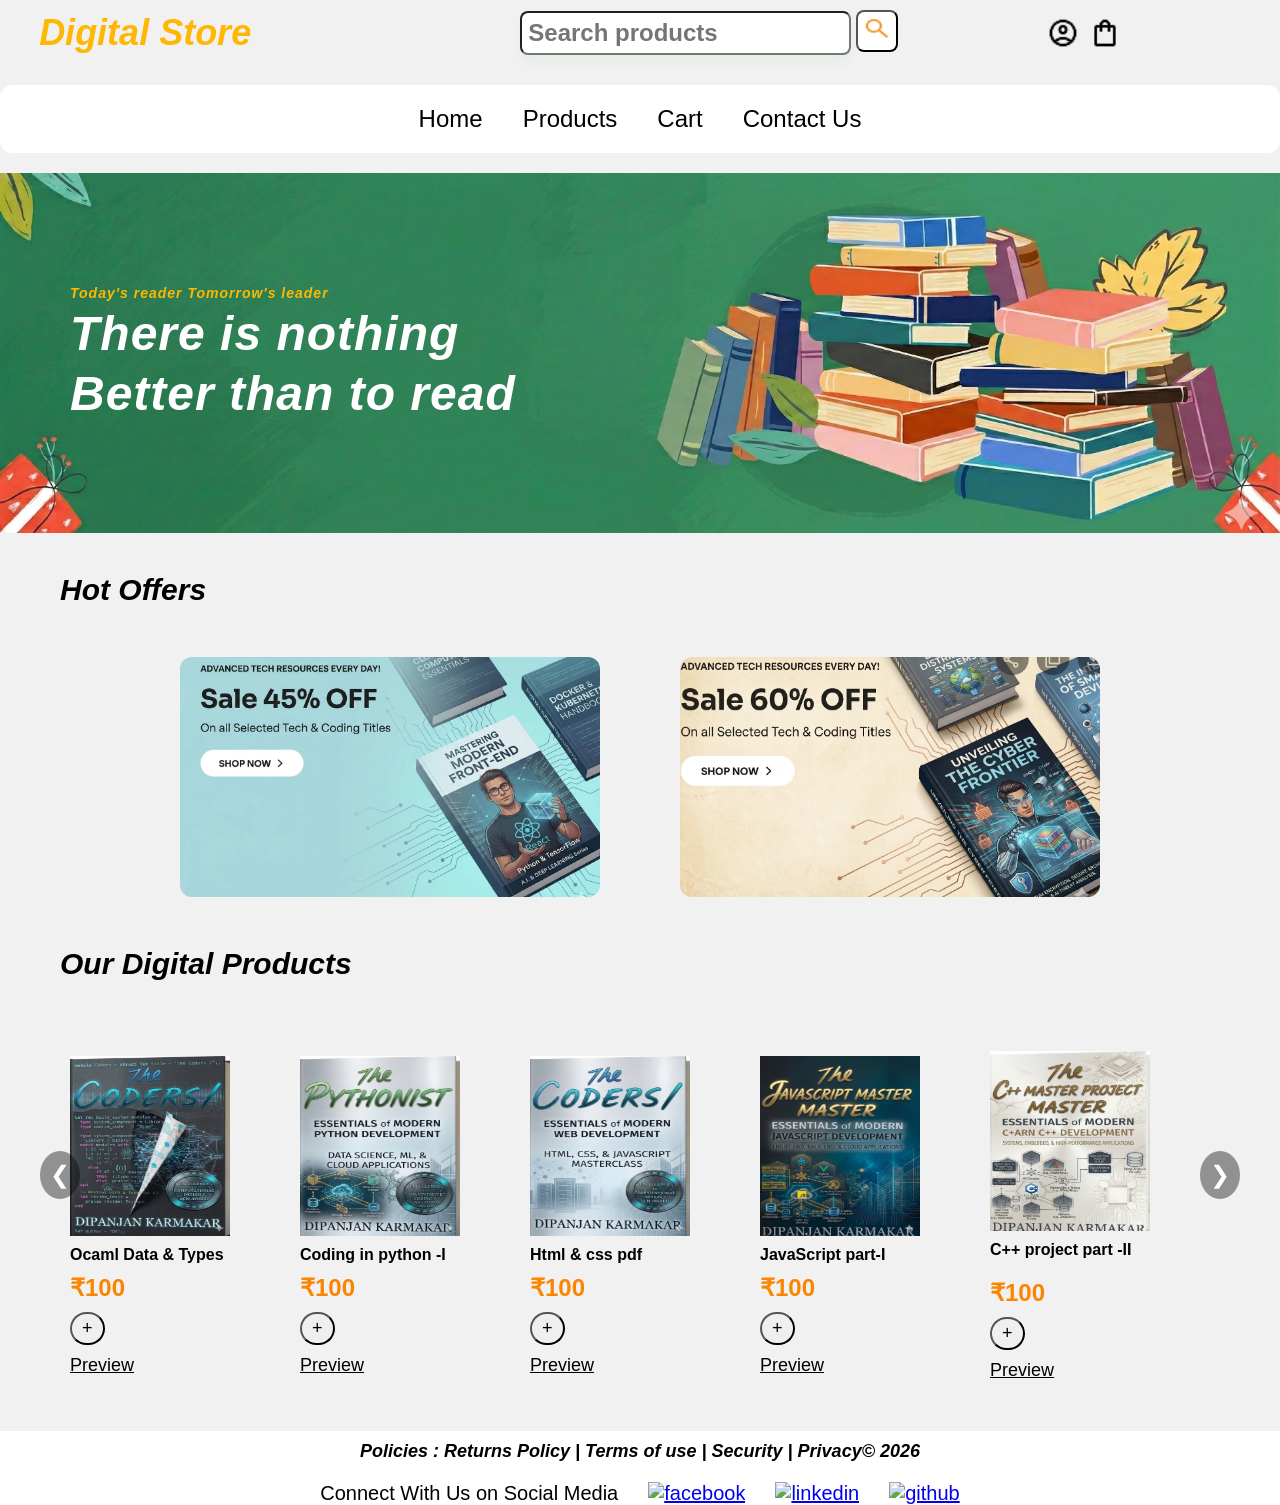
==== commit 2473c42a: "optimized images" ====
--- a/index.html
+++ b/index.html
@@ -56,8 +56,8 @@
 </article>
 <p id="offers-heading">Hot Offers</p>
 <article class="offers-container">
-     <img src="offer2.png">
-   <img src="offer3.png" >
+     <img src="offer2.webp">
+   <img src="offer3.webp" >
     
       
    </article>
@@ -70,7 +70,7 @@
             <button id="L-slideBtn">❮</button>
                <section class="products">
  <article id="p" class ="p">
-   <img src="card1.png"> 
+   <img src="card1.png" loading="lazy"> 
         <h4>Ocaml Data & Types</h4>
         
         <p class="price">₹100</p>
@@ -84,7 +84,7 @@
 </article>
 
  <article class ="p">
-    <img src="card2.png"> 
+    <img src="card2.png" loading="lazy"> 
    <h4>Coding in python -I</h4>
  
        <p class="price">₹100</p>
@@ -97,7 +97,7 @@
 
   
           <article class ="p">   
-           <img src="card3.png"> 
+           <img src="card3.png" loading="lazy"> 
           <h4>Html & css pdf</h4>
             
                 <p class="price">₹100</p>
@@ -110,7 +110,7 @@
 </article>
     
        <article class="p">
-           <img src="card4.png"> 
+           <img src="card4.png" loading="lazy"> 
 
            <h4>JavaScript part-I</h4>
            
@@ -123,7 +123,7 @@
 </article>
     
         <article class="p">
-             <img src="card5.png"> 
+             <img src="card5.png" loading="lazy"> 
 
           <h4>C++ project part -II</h4>
          
@@ -137,7 +137,7 @@
 </article>
     
  <article class="p">
-       <img src="card6.png"> 
+       <img src="card6.png" loading="lazy"> 
 
                    <h4>Digital Electronics -I</h4>
                        <p class="price">₹100</p> 
@@ -149,7 +149,7 @@
 </article>
             
                <article class="p">
-                       <img src="card7.png"> 
+                       <img src="card7.png" loading="lazy"> 
 
                   <h4>Digital Electronics -II</h4>
                       <p class="price">₹100</p>
--- a/main-style.css
+++ b/main-style.css
@@ -142,7 +142,7 @@
   align-items: flex-start;
   gap:5px;
   letter-spacing: 1px;
-  background-image: url('books-bg.png');
+  background-image: url('books-bg.webp');
   background-size: cover;
   background-position: center;
   background-repeat: no-repeat;
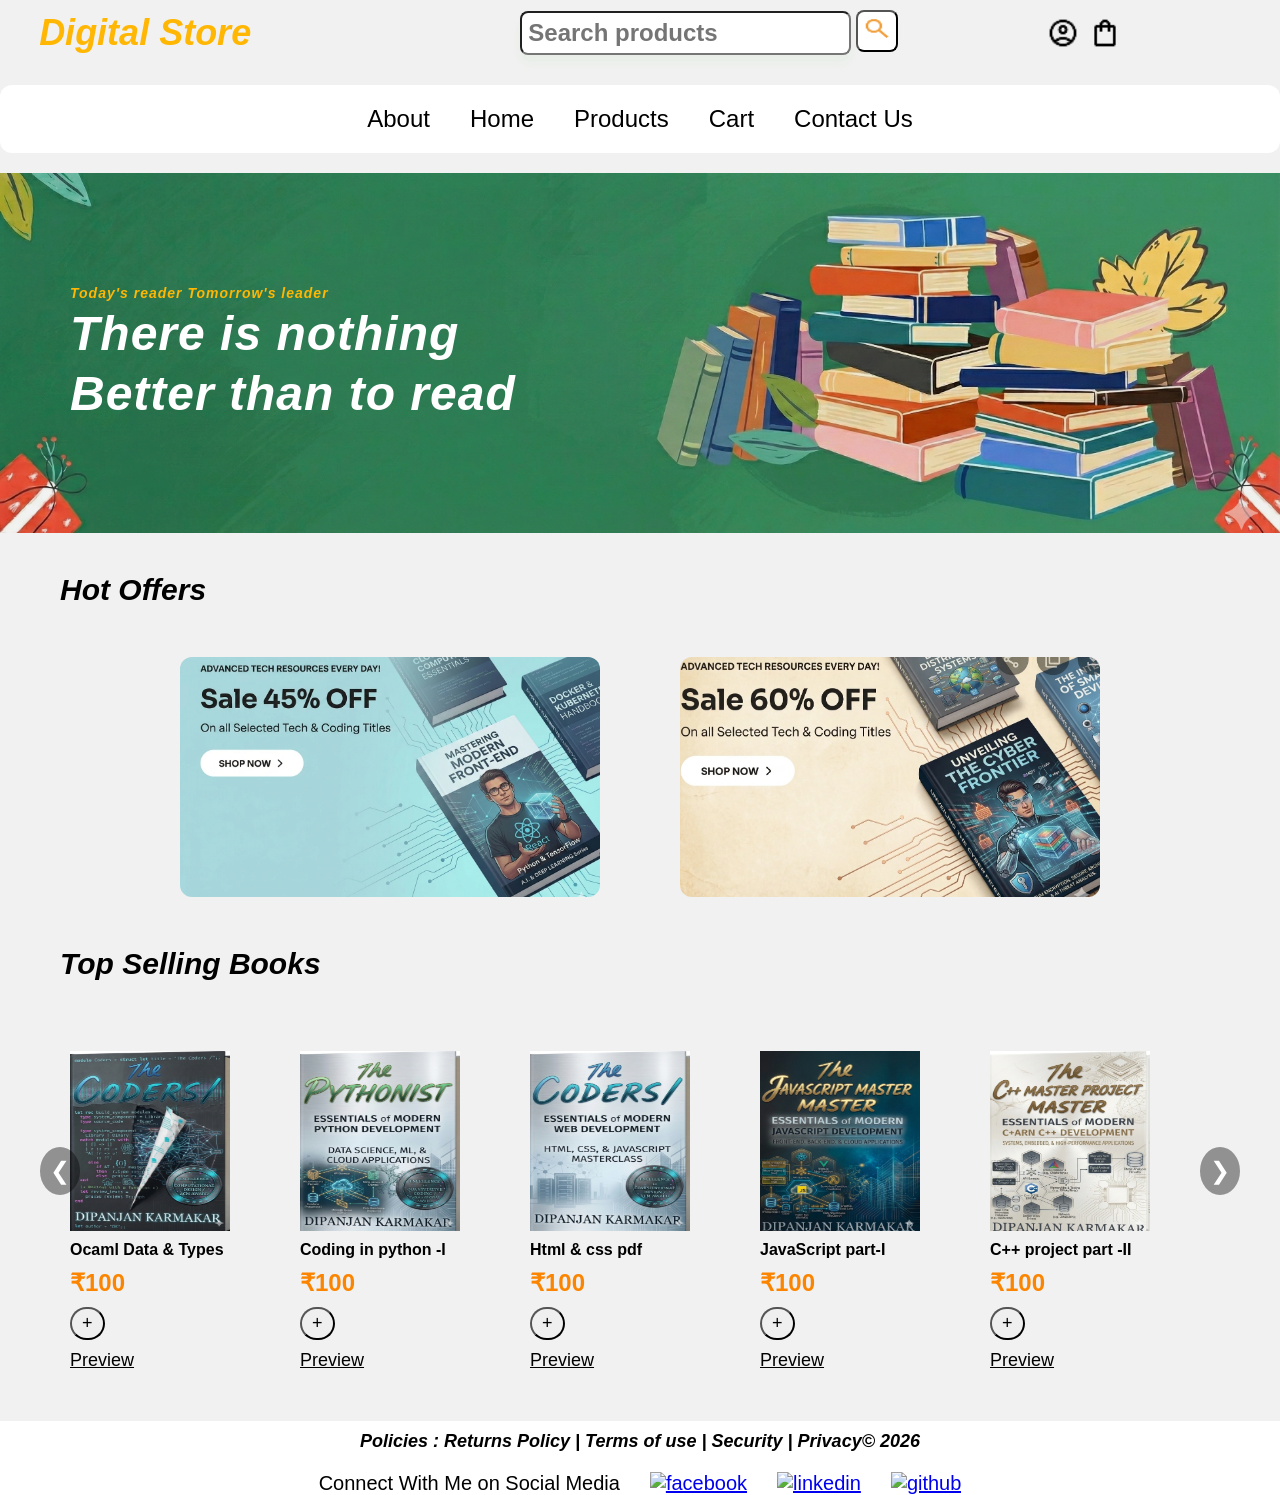
==== commit 2f8db23a: "improve responsiveness , enhance design , optimize images for faster load" ====
--- a/index.html
+++ b/index.html
@@ -4,7 +4,9 @@
    <meta charset = "UTF-8">
    <meta name ="viewport"
    content="width=device-width, initial-scale =1.0" >
-<title>My store</title>
+<title>Digital Store | Programming Books & Coding Ebooks</title>
+ <meta name="description" content="Buy affordable digital programming books and coding ebooks including C++, Python, JavaScript and Web Development. Instant download digital books for students and developers.">
+  <meta name="author" content="Dipanjan Karmakar">
 <link rel="stylesheet" href="main-style.css">
 </head>
 
@@ -36,6 +38,7 @@
  <main> 
    <p id="result"></p>
     <nav class="nav">
+    <a href="https://98180883.github.io/portfolio/" target="_blank">About</a> 
     <a href="index.html">Home</a> 
     <a href="#p">Products</a>
    <a href="cartvs.html">Cart</a> 
@@ -43,6 +46,7 @@
    </nav>
  
   <nav class="mob-nav">
+   <a href="https://98180883.github.io/portfolio/" target="_blank">About</a> 
        <a href="index.html">Home</a> 
     <a href="#p">Products</a>
    <a href="cartvs.html">Go to Cart</a> 
@@ -56,12 +60,12 @@
 </article>
 <p id="offers-heading">Hot Offers</p>
 <article class="offers-container">
-     <img src="offer2.webp">
-   <img src="offer3.webp" >
+     <img src="offer2.webp" alt="offer">
+   <img src="offer3.webp" alt="offer">
     
       
    </article>
-<p id="product-heading">Our Digital Products </p>
+<p id="product-heading">Top Selling Books</p>
 
 
   
@@ -70,7 +74,7 @@
             <button id="L-slideBtn">❮</button>
                <section class="products">
  <article id="p" class ="p">
-   <img src="card1.png" loading="lazy"> 
+   <img src="card1.webp" loading="lazy"> 
         <h4>Ocaml Data & Types</h4>
         
         <p class="price">₹100</p>
@@ -84,7 +88,7 @@
 </article>
 
  <article class ="p">
-    <img src="card2.png" loading="lazy"> 
+    <img src="card2.webp" loading="lazy"> 
    <h4>Coding in python -I</h4>
  
        <p class="price">₹100</p>
@@ -97,7 +101,7 @@
 
   
           <article class ="p">   
-           <img src="card3.png" loading="lazy"> 
+           <img src="card3.webp" loading="lazy"> 
           <h4>Html & css pdf</h4>
             
                 <p class="price">₹100</p>
@@ -110,7 +114,7 @@
 </article>
     
        <article class="p">
-           <img src="card4.png" loading="lazy"> 
+           <img src="card4.webp" loading="lazy"> 
 
            <h4>JavaScript part-I</h4>
            
@@ -123,11 +127,9 @@
 </article>
     
         <article class="p">
-             <img src="card5.png" loading="lazy"> 
+             <img src="card5.webp" loading="lazy"> 
 
           <h4>C++ project part -II</h4>
-         
-            </p>
               <p class="price">₹100</p> 
 <div class="btn" data-index="4">
 <button class ="p_button">+</button>
@@ -137,7 +139,7 @@
 </article>
     
  <article class="p">
-       <img src="card6.png" loading="lazy"> 
+       <img src="card6.webp" loading="lazy"> 
 
                    <h4>Digital Electronics -I</h4>
                        <p class="price">₹100</p> 
@@ -149,7 +151,7 @@
 </article>
             
                <article class="p">
-                       <img src="card7.png" loading="lazy"> 
+                       <img src="card7.webp" loading="lazy"> 
 
                   <h4>Digital Electronics -II</h4>
                       <p class="price">₹100</p>
@@ -172,7 +174,7 @@
 
 <div class="connect">
  
-     <p id="social-links">Connect With Us on Social Media
+     <p id="social-links">Connect With Me on Social Media
  <a href="https://www.facebook.com/DKARMAKA">   
 <img src="https://cdn.jsdelivr.net/gh/devicons/devicon@latest/icons/facebook/facebook-original.svg" alt="facebook" width="24" height="24"/>
 </a>   
--- a/main-style.css
+++ b/main-style.css
@@ -142,7 +142,9 @@
   align-items: flex-start;
   gap:5px;
   letter-spacing: 1px;
-  background-image: url('books-bg.webp');
+  background: 
+linear-gradient(rgba(0,0,0,0.05),rgba(0, 0, 0, 0.05)),
+url(books-bg.webp);
   background-size: cover;
   background-position: center;
   background-repeat: no-repeat;
@@ -221,7 +223,7 @@
 scroll-behavior: smooth;  
 }
 .products::-webkit-scrollbar {
-  display: none !important;;
+  display: none;
 }
 .slider {
   position: relative;
@@ -345,7 +347,7 @@
   font-style: italic;
 }
  /* Media Query for mobile */
-@media (max-width:720px) {
+@media (max-width:1050px) {
   header {
  margin:10px auto;
     gap: 10px;
@@ -389,30 +391,42 @@
   #menu-btn{
      display: block;
   margin-left: auto;
-    padding:4px;
-    font-size:12px;
-
+    padding:8px;
+    font-size:16px;
+    position: relative;
+  z-index: 2000;
   }
   .nav {
     display: none;
   }
+  .mob-nav{
+  position: fixed;
+  top:0;
+ right:-100%;
+  width:70%;
+  max-width:260px;
+  height:100vh;
+  background: var(--card-bg);
+  display:flex;
+  flex-direction:column;
+  justify-content:center;
+  align-items:center;
+  gap:20px;
+  transition:0.3s ease;
+  z-index:1000;
+    box-shadow: -5px 0 20px rgba(0,0,0,0.2);
+  }
   .mob-nav.open{
- margin:10px auto;
-    width:80%;
-    background:var(--bg-soft);
-    display:flex;
-    flex-direction: column;
-    justify-content: center;
-    align-items:center;
-     gap:10px;
-    padding: 10px;
-   border-radius: 12px;
-  }
-  .mob-nav.open a {
+    right:0;
     font-size: 16px;
        color: var(--text-color);
   }
-
+.mob-nav a {
+  font-weight: bold;
+  color:var(--text-color);
+  font-size: 16px;
+  text-decoration: none;
+}
 
 .middle-container{
   height:180px;
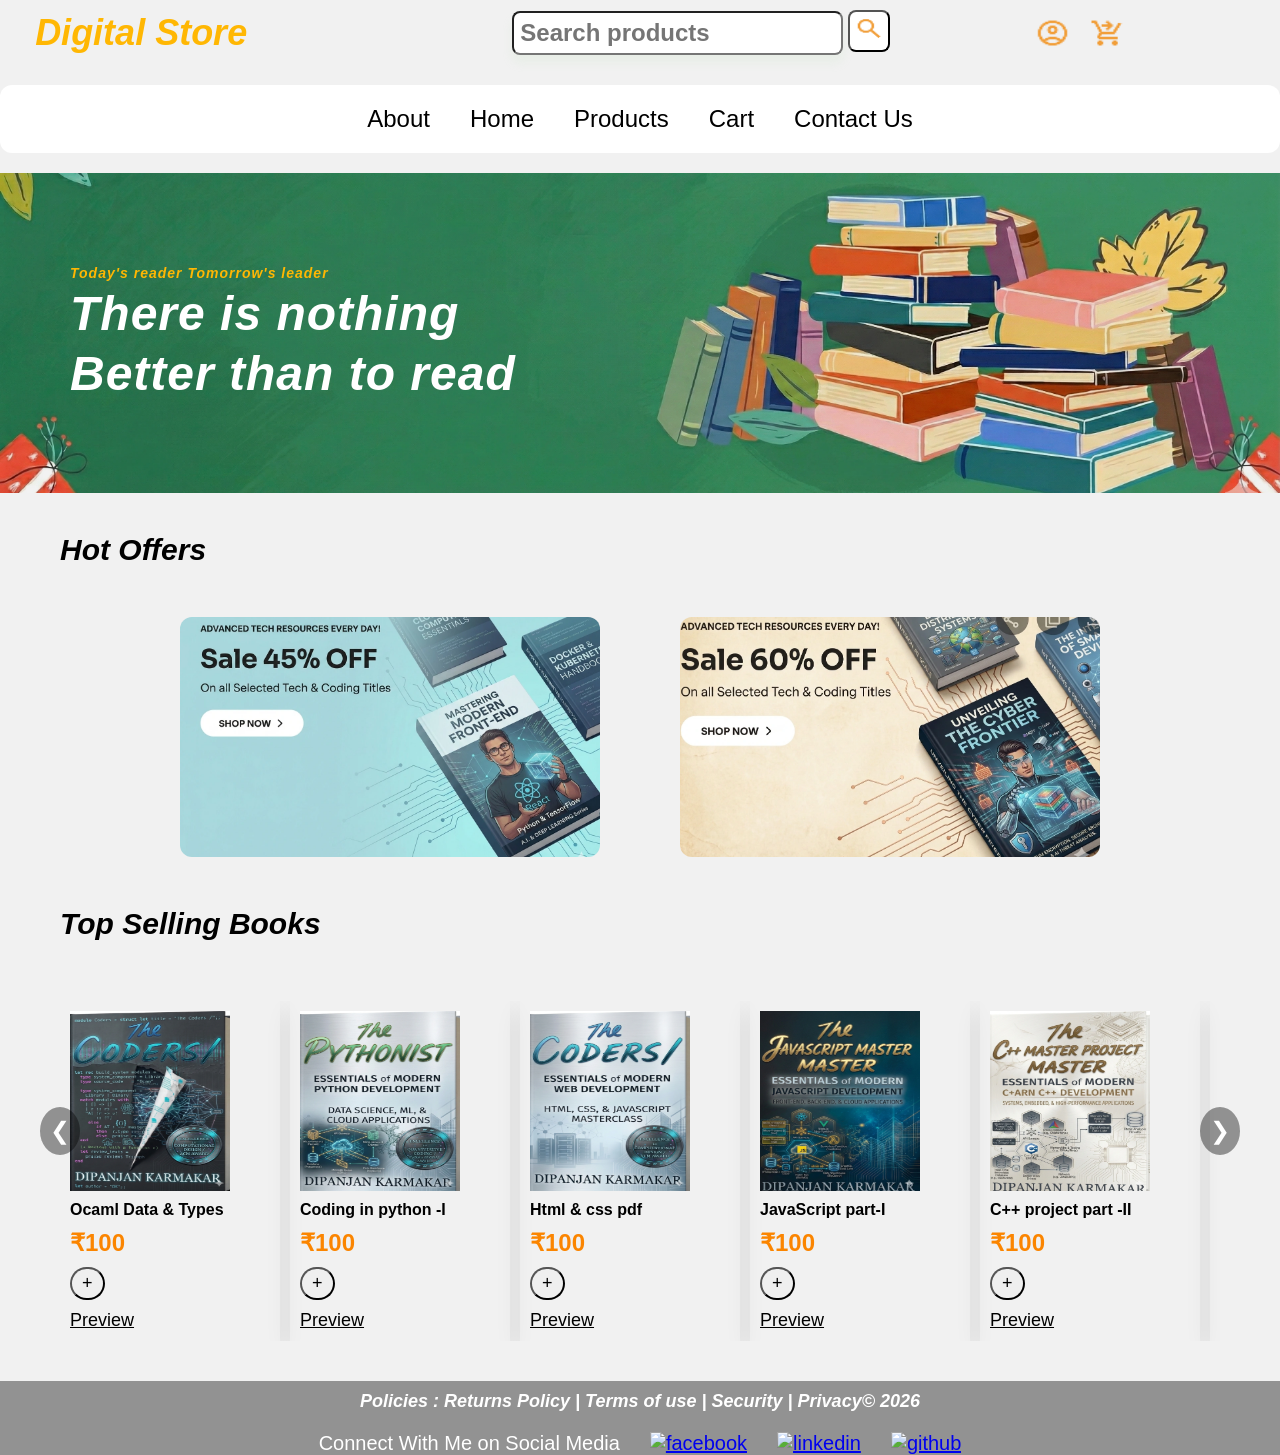
==== commit af03855b: "css fix" ====
--- a/index.html
+++ b/index.html
@@ -13,7 +13,7 @@
 <body>
  <header>
   <p id="store-title">Digital Store</p> 
-  
+  <button id="menu-btn">☰</button> 
   <section class="search">
 <input type="text" id="searchbox" placeholder="Search products" />
 <button id="searchbtn">
@@ -30,9 +30,9 @@
  <a href="cartvs.html"><img src="cart.png" alt="your cart"></a>
        <p id="cart-count"></p>
 </section>
- <button id="menu-btn">☰</button> 
-</div>
-  
+
+</div>
+   
 </header>
 
  <main> 
@@ -65,6 +65,7 @@
     
       
    </article>
+   <p id="cart_message"></p>
 <p id="product-heading">Top Selling Books</p>
 
 
--- a/main-style.css
+++ b/main-style.css
@@ -30,7 +30,8 @@
 min-height: 100vh;
  font-family:Arial , sans-serif;
 background-color:var(--bg-main);
- scroll-behavior: smooth;         
+ scroll-behavior: smooth;
+          
  }  
 
       header{
@@ -88,12 +89,12 @@
 .user-actions{
   display: flex;
   align-items: center;
-  gap:10px;
+  gap:20px;
 }
 .login-link img,
 .cart_whole img {
-  width: 32px;
-  height:32px;
+  width:35px;
+  height:30px;
   display: block;
   transition: 0.2s ease;
   cursor: pointer;
@@ -130,7 +131,7 @@
 }
 .middle-container{
     overflow-x: hidden;
-  height:360px;
+  height:320px;
   margin: 10px auto;
   padding: 10px;
   font-size:48px;
@@ -264,7 +265,7 @@
   align-items: flex-start;
   
   padding: 10px;
-box-shadow: 0 10px 25px rgba(0, 0, 0, 0.005);
+box-shadow: 0 10px 25px rgba(0, 0, 0, 0.08);
 }
 
 .price{
@@ -294,7 +295,7 @@
   gap:10px;
 }
 .p_button , .d_button {
-  color:var(--text-dark);
+  color:var(--text-color);
   border-radius:30px;
   font-size:18px;
   padding:4px 10px;
@@ -318,14 +319,14 @@
   flex-direction: column;
   align-items: center;
   justify-content: center;
-  background-color: var(--text-white);
-  color:var(--text-color);
+  background-color: #1a1a1a71;
+  color:var(--text-white);
   gap:20px;
   font-size: 20px;
 }
 
 #social-links {
-  color:var(--text-dark);
+  color:var(--text-white);
   display:flex;
   gap:30px;
 }
@@ -343,27 +344,28 @@
   font-size:18px;
   font-weight:bold;
   text-align: center;
-  color:black;
+  color:rgb(255, 255, 255);
   font-style: italic;
 }
  /* Media Query for mobile */
 @media (max-width:1050px) {
   header {
  margin:10px auto;
-    gap: 10px;
-    padding: 10px;
-  }
+ gap:10px;
+  padding: 10px;
+  }
+
 .search{
-  width: 60%;
+  width: 70%;
   max-width: 240px;
 }
   #store-title {
      position: static;
-    font-size: 24px;
+    font-size:26px;
   }
   
   #searchbox {
-    width:70%;
+    width:80%;
     font-size:16px;
   }
 
@@ -382,19 +384,21 @@
 gap:8px;
   }
   .login-link img , .cart_whole img{
-  width:24px ;
+  width:20px ;
     height:28px ;
 
   }
   /* Navigation */
   
   #menu-btn{
-     display: block;
-  margin-left: auto;
-    padding:8px;
-    font-size:16px;
-    position: relative;
+background: #f1f1f171;
+   display: block;
+  position: fixed; 
+ right:2px;
+  top: 10px;
   z-index: 2000;
+  border-radius:24px;
+ font-size:16px;
   }
   .nav {
     display: none;
@@ -408,28 +412,28 @@
   height:100vh;
   background: var(--card-bg);
   display:flex;
-  flex-direction:column;
-  justify-content:center;
-  align-items:center;
-  gap:20px;
+  flex-direction: column;
+     justify-content: flex-start; /* start from top */
+    align-items: flex-start;      /* align left for links */
+    padding-top:40px;   
+  gap:10px;
   transition:0.3s ease;
   z-index:1000;
     box-shadow: -5px 0 20px rgba(0,0,0,0.2);
   }
-  .mob-nav.open{
-    right:0;
+ .mob-nav a {
+    width: 100%;
+    padding: 10px 20px;
+    font-weight: bold;
+    color: var(--text-color);
+    text-decoration: none;
     font-size: 16px;
-       color: var(--text-color);
-  }
-.mob-nav a {
-  font-weight: bold;
-  color:var(--text-color);
-  font-size: 16px;
-  text-decoration: none;
-}
-
+}
+.mob-nav.open {
+    right: 0;
+}
 .middle-container{
-  height:180px;
+  height:160px;
   margin: 20px auto;
   font-size:24px;
 }
@@ -484,7 +488,7 @@
   }
 #L-slideBtn,
 #R-slideBtn {
-  font-size: 18px;
+  font-size: 14px;
   top:30%;
 }
 
